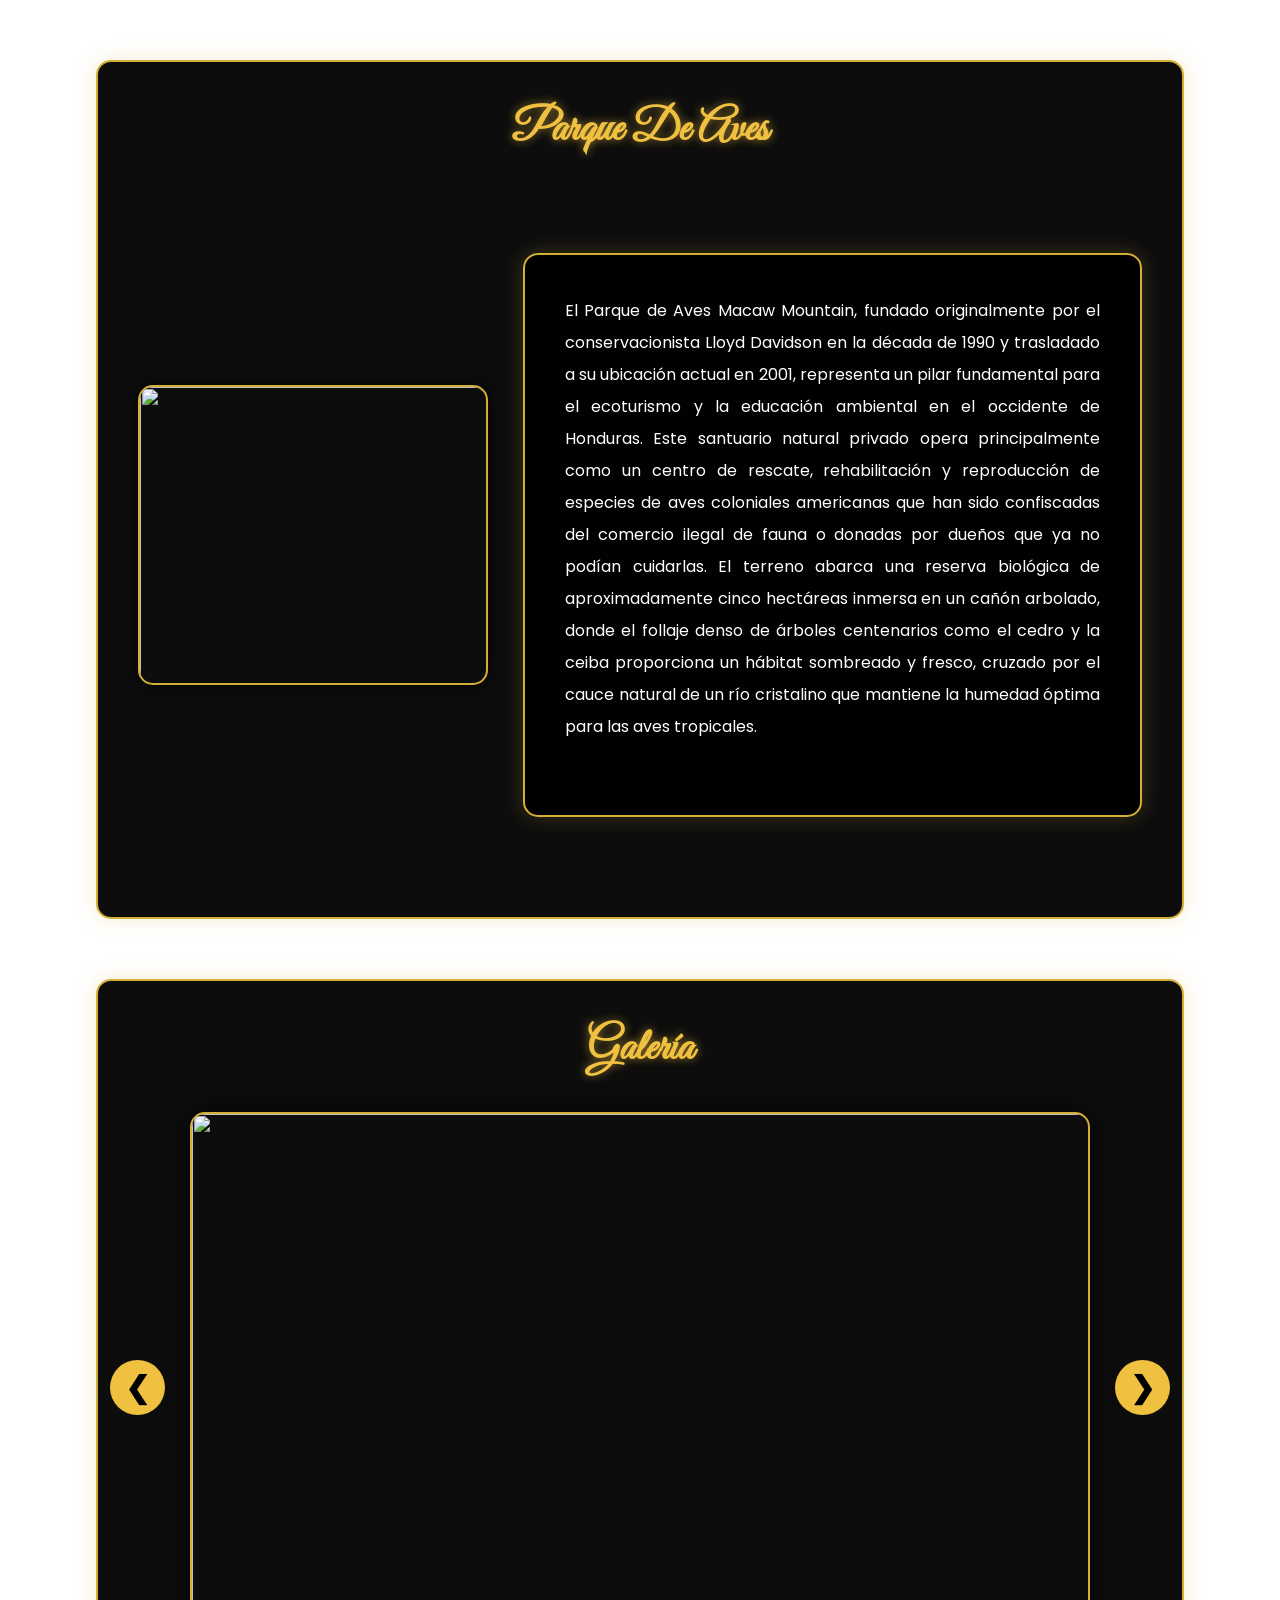
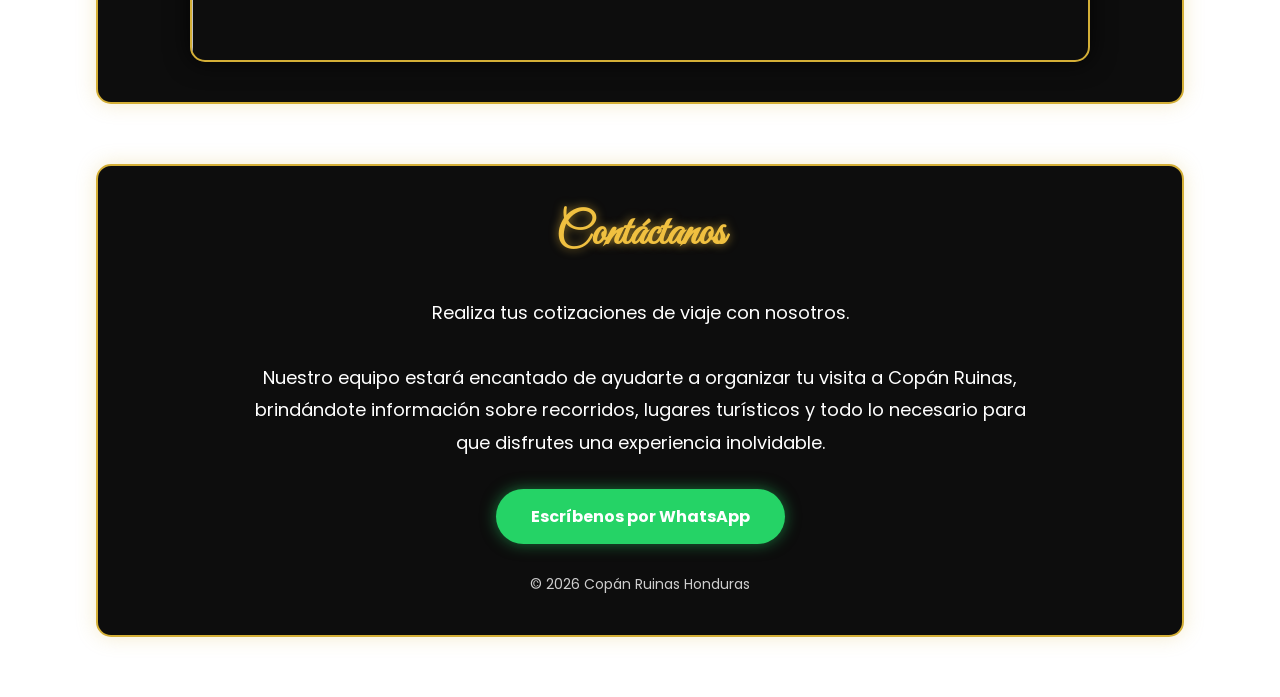
==== aves.html @ 3dfd3fd9 "Add files via upload" ====
<!DOCTYPE html>
<html lang="es">
<head>
  <meta charset="UTF-8">
  <title>Parque De Aves</title>

  <link rel="stylesheet" href="styles.css">

  <link href="https://fonts.googleapis.com/css2?family=Great+Vibes&family=Poppins:wght@300;400;600&display=swap" rel="stylesheet">

  <script src="script.js" defer></script>

</head>

<section class="cuadro">
  <h2>Parque De Aves</h2>

  <div class="contenido">
    <img src="img/parqueaves.jpeg" alt="">
    
   <section id="cultura" class="cuadro">

            <p class="texto-mejorado">

                El Parque de Aves Macaw Mountain, fundado originalmente por el conservacionista Lloyd Davidson en la década de 1990 y trasladado a su ubicación actual en 2001, representa un pilar fundamental para el ecoturismo y la educación ambiental en el occidente de Honduras. Este santuario natural privado opera principalmente como un centro de rescate, rehabilitación y reproducción de especies de aves coloniales americanas que han sido confiscadas del comercio ilegal de fauna o donadas por dueños que ya no podían cuidarlas. El terreno abarca una reserva biológica de aproximadamente cinco hectáreas inmersa en un cañón arbolado, donde el follaje denso de árboles centenarios como el cedro y la ceiba proporciona un hábitat sombreado y fresco, cruzado por el cauce natural de un río cristalino que mantiene la humedad óptima para las aves tropicales.
                <br><br>

        </div>

    </section>

        <!-- ========================= -->
    <!--         GALERÍA           -->
    <!-- ========================= -->

    <section id="galeria" class="cuadro">

        <h2>Galería</h2>

        <div class="galeria">

            <div class="galeria">

    <button class="flecha" onclick="atras()">
        &#10094;
    </button>

    <img
        <img
    id="slide"
    src="img/aves1.jpeg"
    data-prefijo="aves"
    data-total="7"
    data-extension="jpeg">

    <button class="flecha" onclick="siguiente()">
        &#10095;
    </button>

</div>
           

        </div>

    </section>



  </div>

</section>

 </section>

    <!-- ========================= -->
    <!--         CONTACTO          -->
    <!-- ========================= -->

    <footer id="contacto" class="cuadro contacto">

        <h2>Contáctanos</h2>

        <p class="mensaje-contacto">

            Realiza tus cotizaciones de viaje con nosotros.

            <br><br>

            Nuestro equipo estará encantado de ayudarte a organizar tu visita a
            Copán Ruinas, brindándote información sobre recorridos, lugares
            turísticos y todo lo necesario para que disfrutes una experiencia
            inolvidable.

        </p>

        <a
            class="whatsapp"
            href="https://wa.me/50496079579"
            target="_blank">

            Escríbenos por WhatsApp

        </a>

        <p class="copy">

            © 2026 Copán Ruinas Honduras

        </p>

    </footer>

</body>
</html>
---- styles.css ----
/* =========================================
   CONFIGURACIÓN GENERAL
========================================= */

*{
    margin:0;
    padding:0;
    box-sizing:border-box;
}


html{
    scroll-behavior:smooth;
}


body{

    font-family:'Poppins', sans-serif;

    color:white;

    min-height:100vh;

}


/* =========================================
   FONDO FIJO DE TODA LA PÁGINA
========================================= */


html, body{

    background:url('img/fondo.png') no-repeat center center fixed;

    background-size:cover;

}



/* =========================================
            PORTADA HERO
========================================= */


.hero{

    height:100vh;

    position:relative;

}



/* =========================================
              MENÚ LATERAL
========================================= */


.sidebar{

    position:absolute;

    top:20px;

    left:20px;

    background:rgba(0,0,0,0.65);

    padding:20px;

    border-radius:12px;

    border:1px solid rgba(212,175,55,0.5);

    backdrop-filter:blur(5px);

}



/* LOGO */

.logo{

    width:100px;

    display:block;

    margin:auto;

}



/* LISTA */


.sidebar ul{

    list-style:none;

    padding:0;

    margin-top:20px;

}



.sidebar li{

    margin:15px 0;

}



/* ENLACES */


.sidebar a{

    color:white;

    text-decoration:none;

    font-family:'Poppins',sans-serif;

    font-weight:600;

    letter-spacing:1px;

    transition:.4s ease;

}



.sidebar a:hover{

    color:#f0c040;

    padding-left:8px;

}



/* =========================================
              TITULO PRINCIPAL
========================================= */


.titulo{

    position:absolute;

    top:45%;

    left:50%;

    transform:translate(-50%,-50%);

    text-align:center;

    animation:latido 2.5s infinite;

}



/* ANIMACIÓN COMO LATIDO */

@keyframes latido{


0%{

    transform:translate(-50%,-50%) scale(1);

}


25%{

    transform:translate(-50%,-50%) scale(1.06);

}


50%{

    transform:translate(-50%,-50%) scale(1);

}


75%{

    transform:translate(-50%,-50%) scale(1.06);

}


100%{

    transform:translate(-50%,-50%) scale(1);

}


}



/* TEXTO COPÁN RUINAS */


.titulo h1{

    font-family:'Great Vibes', cursive;

    font-size:120px;

    color:white;


    text-shadow:

    0 0 5px #ffd700,

    0 0 10px #ffd700,

    0 0 20px #d4af37,

    0 0 35px #d4af37,

    2px 2px 8px rgba(0,0,0,.9);

}



/* =========================================
              SUBTÍTULO
========================================= */


.titulo p{


    font-family:'Cinzel',serif;


    font-size:22px;


    font-weight:900;


    color:#f0c040;


    letter-spacing:2px;


    text-transform:uppercase;


    margin-top:20px;


    text-shadow:

    2px 2px 5px black;


}

/* =========================================
        CUADROS PRINCIPALES
========================================= */


.cuadro{

    width:85%;

    margin:60px auto;

    padding:40px;


    background:rgba(0,0,0,0.95);


    border:2px solid #d4af37;


    border-radius:15px;


    box-shadow:

    0 0 20px rgba(212,175,55,.25);


    transition:.5s ease;

}



.cuadro:hover{

    box-shadow:

    0 0 30px rgba(212,175,55,.45);

}



/* =========================================
          TITULOS DE SECCIONES
========================================= */


.cuadro h2{

    font-family:'Great Vibes',cursive;


    text-align:center;


    color:#f0c040;


    font-size:45px;


    margin-bottom:35px;


    text-shadow:

    0 0 10px rgba(240,192,64,.6);

}



/* =========================================
              CONTENIDO
========================================= */


.contenido{

    display:flex;


    gap:35px;


    align-items:center;


}



/* IMÁGENES HISTORIA Y CULTURA */


.contenido img{


    width:350px;


    height:300px;


    object-fit:cover;


    border-radius:15px;


    border:2px solid #d4af37;


    box-shadow:

    0 0 20px rgba(0,0,0,.8);


}



/* =========================================
              TEXTOS
========================================= */


.texto-mejorado{


    flex:1;


    line-height:2;


    text-align:justify;


    font-size:16px;


    color:white;


}



/* =========================================
          TARJETAS TURÍSTICAS
========================================= */


.cards{


    display:flex;


    flex-wrap:wrap;


    justify-content:center;


    gap:25px;


}



/* TARJETA */


.card{


    width:230px;


    height:170px;


    background-size:cover;


    background-position:center;


    border-radius:15px;


    position:relative;


    overflow:hidden;


    text-decoration:none;


    border:2px solid #d4af37;


    transition:.5s ease;


}



/* CAPA OSCURA */


.card::before{


    content:"";


    position:absolute;


    inset:0;


    background:rgba(0,0,0,.35);


    transition:.5s ease;


}



/* TEXTO DE TARJETA */


.card span{


    position:absolute;


    bottom:15px;


    width:100%;


    text-align:center;


    color:white;


    font-family:'Cinzel',serif;


    font-size:20px;


    font-weight:bold;


    z-index:2;


    text-shadow:

    2px 2px 5px black;


}



/* EFECTO AL PASAR MOUSE */


.card:hover{


    transform:translateY(-12px) scale(1.05);


    box-shadow:

    0 15px 30px rgba(212,175,55,.5);


}



/* ACLARA IMAGEN */


.card:hover::before{


    background:rgba(0,0,0,.15);


}

/* =========================================
              GALERÍA
========================================= */


.galeria{

    display:flex;

    justify-content:center;

    align-items:center;

    gap:25px;

    position:relative;

}



/* CONTENEDOR DE IMAGEN */

.galeria img{

    width:900px;

    height:550px;

    object-fit:cover;

    border-radius:15px;


    border:2px solid #d4af37;


    box-shadow:

    0 0 25px rgba(0,0,0,.8);


    transition:opacity .8s ease;


}



/* =========================================
              BOTONES FLECHA
========================================= */


.flecha{


    background:#f0c040;


    color:black;


    border:none;


    width:55px;


    height:55px;


    border-radius:50%;


    font-size:30px;


    font-weight:bold;


    cursor:pointer;


    transition:.4s ease;


}



.flecha:hover{


    transform:scale(1.15);


    background:#ffd700;


    box-shadow:

    0 0 20px #f0c040;


}



/* =========================================
              CONTACTO
========================================= */


.contacto{

    text-align:center;

}



.mensaje-contacto{


    font-size:18px;


    line-height:1.8;


    max-width:800px;


    margin:auto;


    color:white;


}




/* =========================================
              WHATSAPP
========================================= */


.whatsapp{


    display:inline-block;


    margin-top:30px;


    padding:15px 35px;


    background:#25D366;


    color:white;


    text-decoration:none;


    font-family:'Poppins',sans-serif;


    font-weight:bold;


    border-radius:30px;


    transition:.4s ease;


    box-shadow:

    0 0 15px rgba(37,211,102,.5);


}



.whatsapp:hover{


    transform:scale(1.08);


    box-shadow:

    0 0 30px rgba(37,211,102,.9);


}



/* =========================================
              COPYRIGHT
========================================= */


.copy{


    margin-top:30px;


    font-size:14px;


    opacity:.8;


}




/* =========================================
              ANIMACIÓN DE APARICIÓN
========================================= */


.cuadro{


    animation:aparecer 1s ease;


}



@keyframes aparecer{


from{

    opacity:0;

    transform:translateY(40px);

}


to{

    opacity:1;

    transform:translateY(0);

}


}





/* =========================================
              RESPONSIVE CELULARES
========================================= */


@media(max-width:900px){



.sidebar{


    position:relative;


    top:20px;


    left:0;


    width:90%;


    margin:auto;


    text-align:center;


}




.titulo h1{


    font-size:70px;


}



.titulo p{


    font-size:15px;


}




.cuadro{


    width:92%;


    padding:25px;


}




.contenido{


    flex-direction:column;


}



.contenido img{


    width:100%;


    height:auto;


}



.galeria img{


    width:100%;


    height:350px;


}



.flecha{


    width:45px;


    height:45px;


    font-size:22px;


}



.cards{


    flex-direction:column;


    align-items:center;


}



.card{


    width:90%;


}



}

/* =========================================
        RESPONSIVE PARA CELULARES
   (No modifica la versión de computadora)
========================================= */

@media screen and (max-width: 768px){

    /* Hero */
    .hero{
        height:100vh;
        display:flex;
        justify-content:center;
        align-items:center;
        padding:20px;
    }

    /* Menú */
    .sidebar{

        position:fixed;

        top:10px;

        left:50%;

        transform:translateX(-50%);

        width:95%;

        display:flex;

        flex-direction:column;

        align-items:center;

        z-index:999;

        padding:15px;
    }

    .logo{
        width:70px;
        margin-bottom:10px;
    }

    .sidebar ul{

        display:flex;

        flex-wrap:wrap;

        justify-content:center;

        gap:12px;

        margin-top:10px;
    }

    .sidebar li{
        margin:0;
    }

    .sidebar a{
        font-size:14px;
    }

    /* Título principal */

    .titulo{

        width:95%;

        padding-top:120px;
    }

    .titulo h1{

        font-size:62px;

        line-height:1;
    }

    .titulo p{

        font-size:16px;

        margin-top:15px;

        line-height:1.5;

        letter-spacing:1px;
    }

    /* Cuadros */

    .cuadro{

        width:95%;

        padding:20px;

        margin:35px auto;
    }

    .cuadro h2{

        font-size:38px;
    }

    /* Historia y Cultura */

    .contenido{

        flex-direction:column;

        align-items:center;
    }

    .contenido img{

        width:100%;

        height:auto;

        max-width:500px;
    }

    .texto-mejorado{

        font-size:16px;

        line-height:1.9;

        text-align:justify;
    }

    /* Tarjetas */

    .cards{

        flex-direction:column;

        align-items:center;
    }

    .card{

        width:100%;

        max-width:350px;

        height:220px;
    }

    /* Galería */

    .galeria{

        gap:10px;
    }

    .galeria img{

        width:100%;

        height:260px;

        object-fit:cover;
    }

    .flecha{

        width:45px;

        height:45px;

        font-size:22px;
    }

    /* Contacto */

    .mensaje-contacto{

        font-size:16px;
    }

    .whatsapp{

        width:100%;

        max-width:320px;

        font-size:18px;

        padding:15px;
    }

    .copy{

        font-size:13px;
    }

}
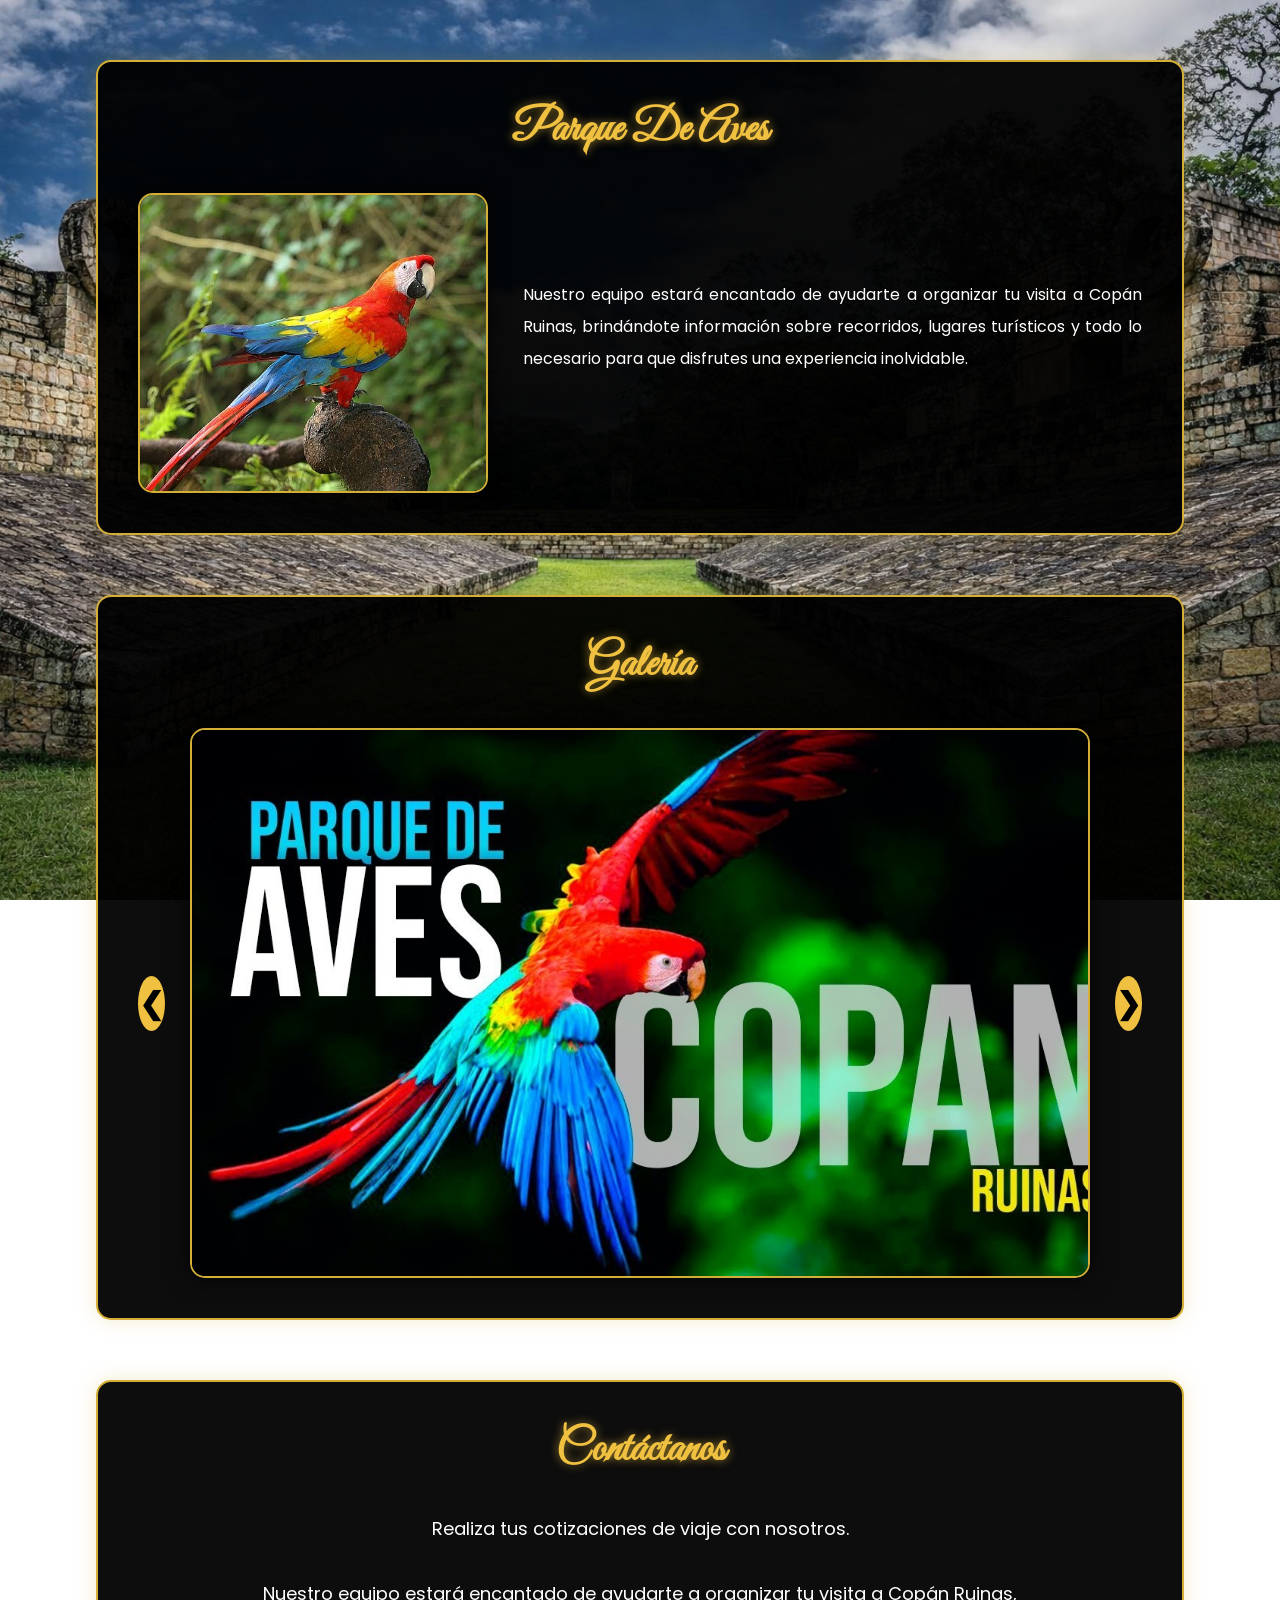
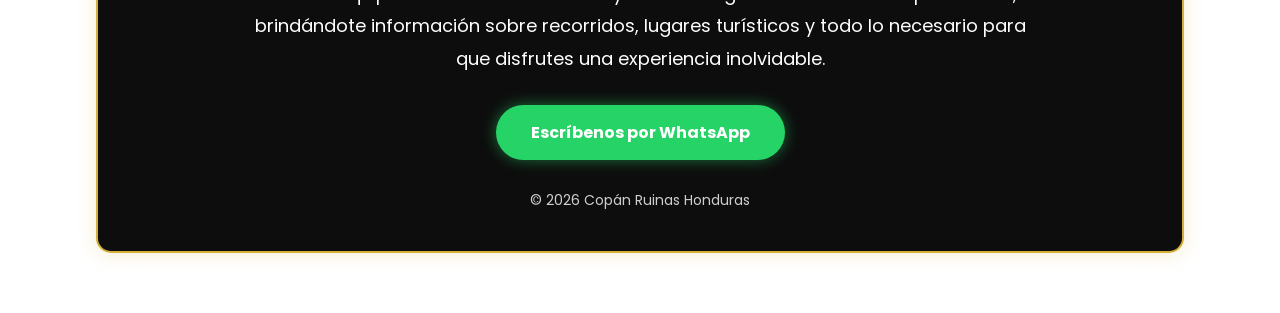
==== commit d0bafbc2: "Update aves.html" ====
--- a/aves.html
+++ b/aves.html
@@ -1,37 +1,67 @@
 <!DOCTYPE html>
 <html lang="es">
+
 <head>
-  <meta charset="UTF-8">
-  <title>Parque De Aves</title>
 
-  <link rel="stylesheet" href="styles.css">
+    <meta charset="UTF-8">
 
-  <link href="https://fonts.googleapis.com/css2?family=Great+Vibes&family=Poppins:wght@300;400;600&display=swap" rel="stylesheet">
+    <meta name="viewport" content="width=device-width, initial-scale=1.0">
 
-  <script src="script.js" defer></script>
+    <title>Parque De Aves</title>
+
+    <!-- CSS -->
+    <link rel="stylesheet" href="styles.css">
+
+    <!-- FUENTES -->
+    <link href="https://fonts.googleapis.com/css2?family=Great+Vibes&family=Poppins:wght@300;400;600&display=swap" rel="stylesheet">
+
+    <!-- JAVASCRIPT UNIVERSAL -->
+    <script src="script.js" defer></script>
 
 </head>
 
-<section class="cuadro">
-  <h2>Parque De Aves</h2>
+<body>
 
-  <div class="contenido">
-    <img src="img/parqueaves.jpeg" alt="">
-    
-   <section id="cultura" class="cuadro">
+    <!-- =========================================
+              Parque De Aves
+    ========================================== -->
+
+    <section class="cuadro">
+
+        <h2>Parque De Aves</h2>
+
+        <div class="contenido">
+
+            <!-- IMAGEN PRINCIPAL -->
+
+            <img
+                src="img/parqueaves.jpeg"
+                alt="Templo Rosalila">
+
+            <!-- INFORMACIÓN -->
 
             <p class="texto-mejorado">
 
-                El Parque de Aves Macaw Mountain, fundado originalmente por el conservacionista Lloyd Davidson en la década de 1990 y trasladado a su ubicación actual en 2001, representa un pilar fundamental para el ecoturismo y la educación ambiental en el occidente de Honduras. Este santuario natural privado opera principalmente como un centro de rescate, rehabilitación y reproducción de especies de aves coloniales americanas que han sido confiscadas del comercio ilegal de fauna o donadas por dueños que ya no podían cuidarlas. El terreno abarca una reserva biológica de aproximadamente cinco hectáreas inmersa en un cañón arbolado, donde el follaje denso de árboles centenarios como el cedro y la ceiba proporciona un hábitat sombreado y fresco, cruzado por el cauce natural de un río cristalino que mantiene la humedad óptima para las aves tropicales.
+            Nuestro equipo estará encantado de ayudarte a organizar tu visita a
+            Copán Ruinas, brindándote información sobre recorridos, lugares
+            turísticos y todo lo necesario para que disfrutes una experiencia
+            inolvidable.
+
+              
                 <br><br>
+
+                </p>
+
+            </div>
 
         </div>
 
     </section>
 
-        <!-- ========================= -->
-    <!--         GALERÍA           -->
-    <!-- ========================= -->
+
+    <!-- =========================================
+                    GALERÍA
+    ========================================== -->
 
     <section id="galeria" class="cuadro">
 
@@ -39,42 +69,46 @@
 
         <div class="galeria">
 
-            <div class="galeria">
+            <!-- BOTÓN ANTERIOR -->
 
-    <button class="flecha" onclick="atras()">
-        &#10094;
-    </button>
+            <button
+                class="flecha"
+                onclick="atras()">
 
-    <img
-        <img
-    id="slide"
-    src="img/aves1.jpeg"
-    data-prefijo="aves"
-    data-total="7"
-    data-extension="jpeg">
+                &#10094;
 
-    <button class="flecha" onclick="siguiente()">
-        &#10095;
-    </button>
+            </button>
 
-</div>
-           
+
+            <!-- IMAGEN DEL CARRUSEL -->
+
+            <img
+                id="slide"
+                src="img/aves1.jpeg"
+                data-prefijo="parque"
+                data-total="10"
+                data-extension="jpeg"
+                alt="Galería Templo Rosalila">
+
+
+            <!-- BOTÓN SIGUIENTE -->
+
+            <button
+                class="flecha"
+                onclick="siguiente()">
+
+                &#10095;
+
+            </button>
 
         </div>
 
     </section>
 
 
-
-  </div>
-
-</section>
-
- </section>
-
-    <!-- ========================= -->
-    <!--         CONTACTO          -->
-    <!-- ========================= -->
+    <!-- =========================================
+                    CONTACTO
+    ========================================== -->
 
     <footer id="contacto" class="cuadro contacto">
 
@@ -93,6 +127,7 @@
 
         </p>
 
+
         <a
             class="whatsapp"
             href="https://wa.me/50496079579"
@@ -101,6 +136,7 @@
             Escríbenos por WhatsApp
 
         </a>
+
 
         <p class="copy">
 
@@ -111,4 +147,9 @@
     </footer>
 
 </body>
-</html>+
+</html>
+
+
+
+       
--- a/styles.css
+++ b/styles.css
@@ -1212,4 +1212,246 @@
         font-size:13px;
     }
 
-}+}
+
+/* =====================================================
+   ADAPTACIÓN PROFESIONAL PARA CELULARES
+   PÁGINA PRINCIPAL + TODAS LAS PÁGINAS INTERNAS
+===================================================== */
+
+@media screen and (max-width: 768px) {
+
+    /* =================================================
+       CUADROS PRINCIPALES
+    ================================================= */
+
+    .cuadro {
+        width: 94%;
+        margin: 35px auto;
+        padding: 20px;
+        border-radius: 15px;
+    }
+
+
+    /* =================================================
+       TÍTULOS DE LAS PÁGINAS
+    ================================================= */
+
+    .cuadro h2 {
+        font-size: 38px;
+        line-height: 1.2;
+        margin-bottom: 30px;
+    }
+
+
+    /* =================================================
+       CONTENIDO DE HISTORIA, CULTURA Y PÁGINAS INTERNAS
+    ================================================= */
+
+    .contenido {
+
+        display: flex;
+
+        flex-direction: column;
+
+        align-items: center;
+
+        justify-content: flex-start;
+
+        width: 100%;
+
+        gap: 25px;
+
+    }
+
+
+    /* =================================================
+       IMÁGENES DE HISTORIA, CULTURA Y PÁGINAS INTERNAS
+    ================================================= */
+
+    .contenido > img {
+
+        display: block;
+
+        width: 100%;
+
+        max-width: 600px;
+
+        height: auto;
+
+        object-fit: cover;
+
+        margin: 0 auto;
+
+        border-radius: 15px;
+
+    }
+
+
+    /* =================================================
+       TEXTO
+    ================================================= */
+
+    .texto-mejorado {
+
+        width: 100%;
+
+        font-size: 16px;
+
+        line-height: 1.8;
+
+        text-align: justify;
+
+        margin: 0;
+
+    }
+
+
+    /* =================================================
+       CORRECCIÓN PARA LAS PÁGINAS INTERNAS
+       COMO PARQUE, ROSALILA, AVES, JAGUAR Y SEPULTURAS
+    ================================================= */
+
+    .contenido > .cuadro {
+
+        width: 100%;
+
+        margin: 0;
+
+        padding: 0;
+
+        background: transparent;
+
+        border: none;
+
+        box-shadow: none;
+
+        border-radius: 0;
+
+    }
+
+
+    /* =================================================
+       TEXTO DENTRO DE LAS PÁGINAS INTERNAS
+    ================================================= */
+
+    .contenido > .cuadro .texto-mejorado {
+
+        width: 100%;
+
+        margin: 0;
+
+        padding: 0;
+
+    }
+
+
+    /* =================================================
+       GALERÍA
+    ================================================= */
+
+    .galeria {
+
+        display: flex;
+
+        justify-content: center;
+
+        align-items: center;
+
+        width: 100%;
+
+        gap: 8px;
+
+    }
+
+
+    .galeria img {
+
+        width: calc(100% - 90px);
+
+        height: 260px;
+
+        object-fit: cover;
+
+        border-radius: 15px;
+
+    }
+
+
+    /* =================================================
+       BOTONES DE GALERÍA
+    ================================================= */
+
+    .flecha {
+
+        flex-shrink: 0;
+
+        width: 42px;
+
+        height: 42px;
+
+        font-size: 20px;
+
+    }
+
+
+    /* =================================================
+       TARJETAS TURÍSTICAS
+    ================================================= */
+
+    .cards {
+
+        display: flex;
+
+        flex-direction: column;
+
+        align-items: center;
+
+        width: 100%;
+
+        gap: 20px;
+
+    }
+
+
+    .card {
+
+        width: 100%;
+
+        max-width: 350px;
+
+        height: 210px;
+
+    }
+
+
+    /* =================================================
+       CONTACTO
+    ================================================= */
+
+    .mensaje-contacto {
+
+        width: 100%;
+
+        font-size: 16px;
+
+        line-height: 1.8;
+
+        text-align: center;
+
+    }
+
+
+    .whatsapp {
+
+        width: 100%;
+
+        max-width: 320px;
+
+        padding: 15px 20px;
+
+        font-size: 17px;
+
+    }
+
+}
